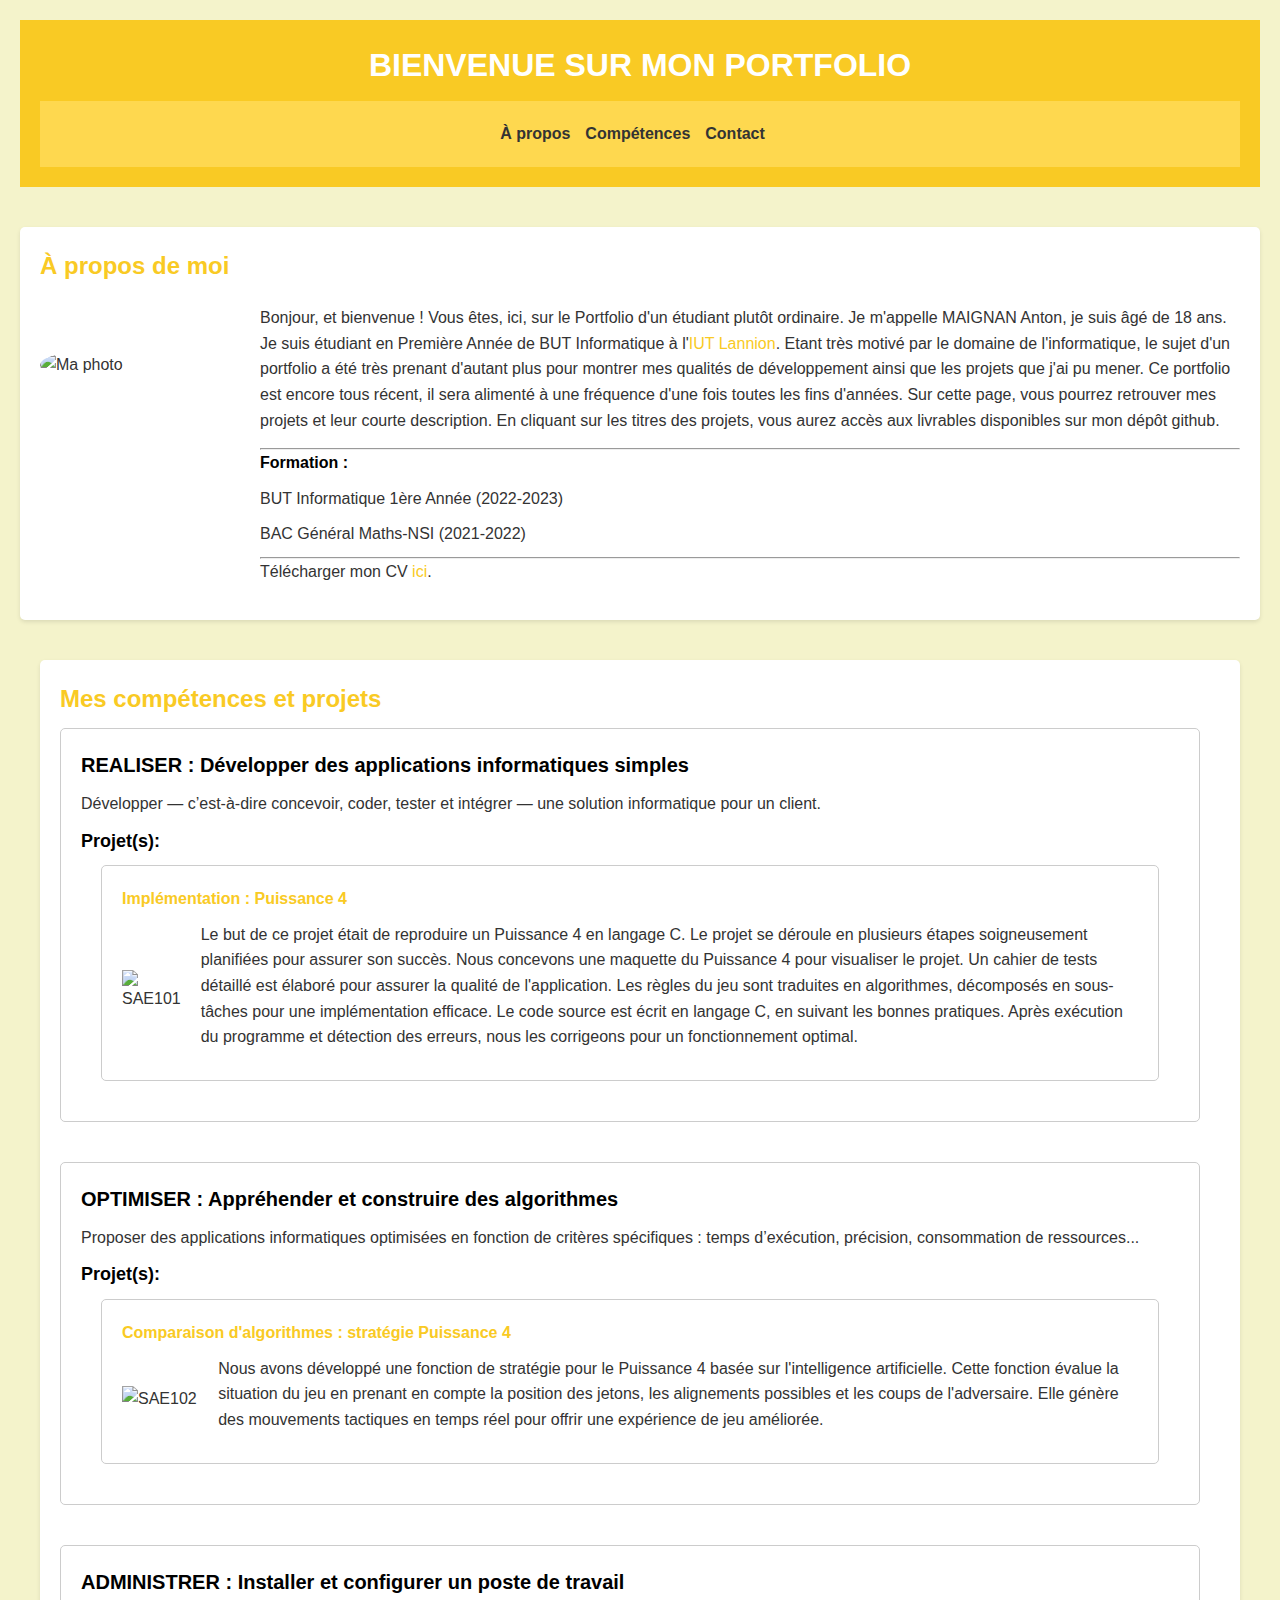
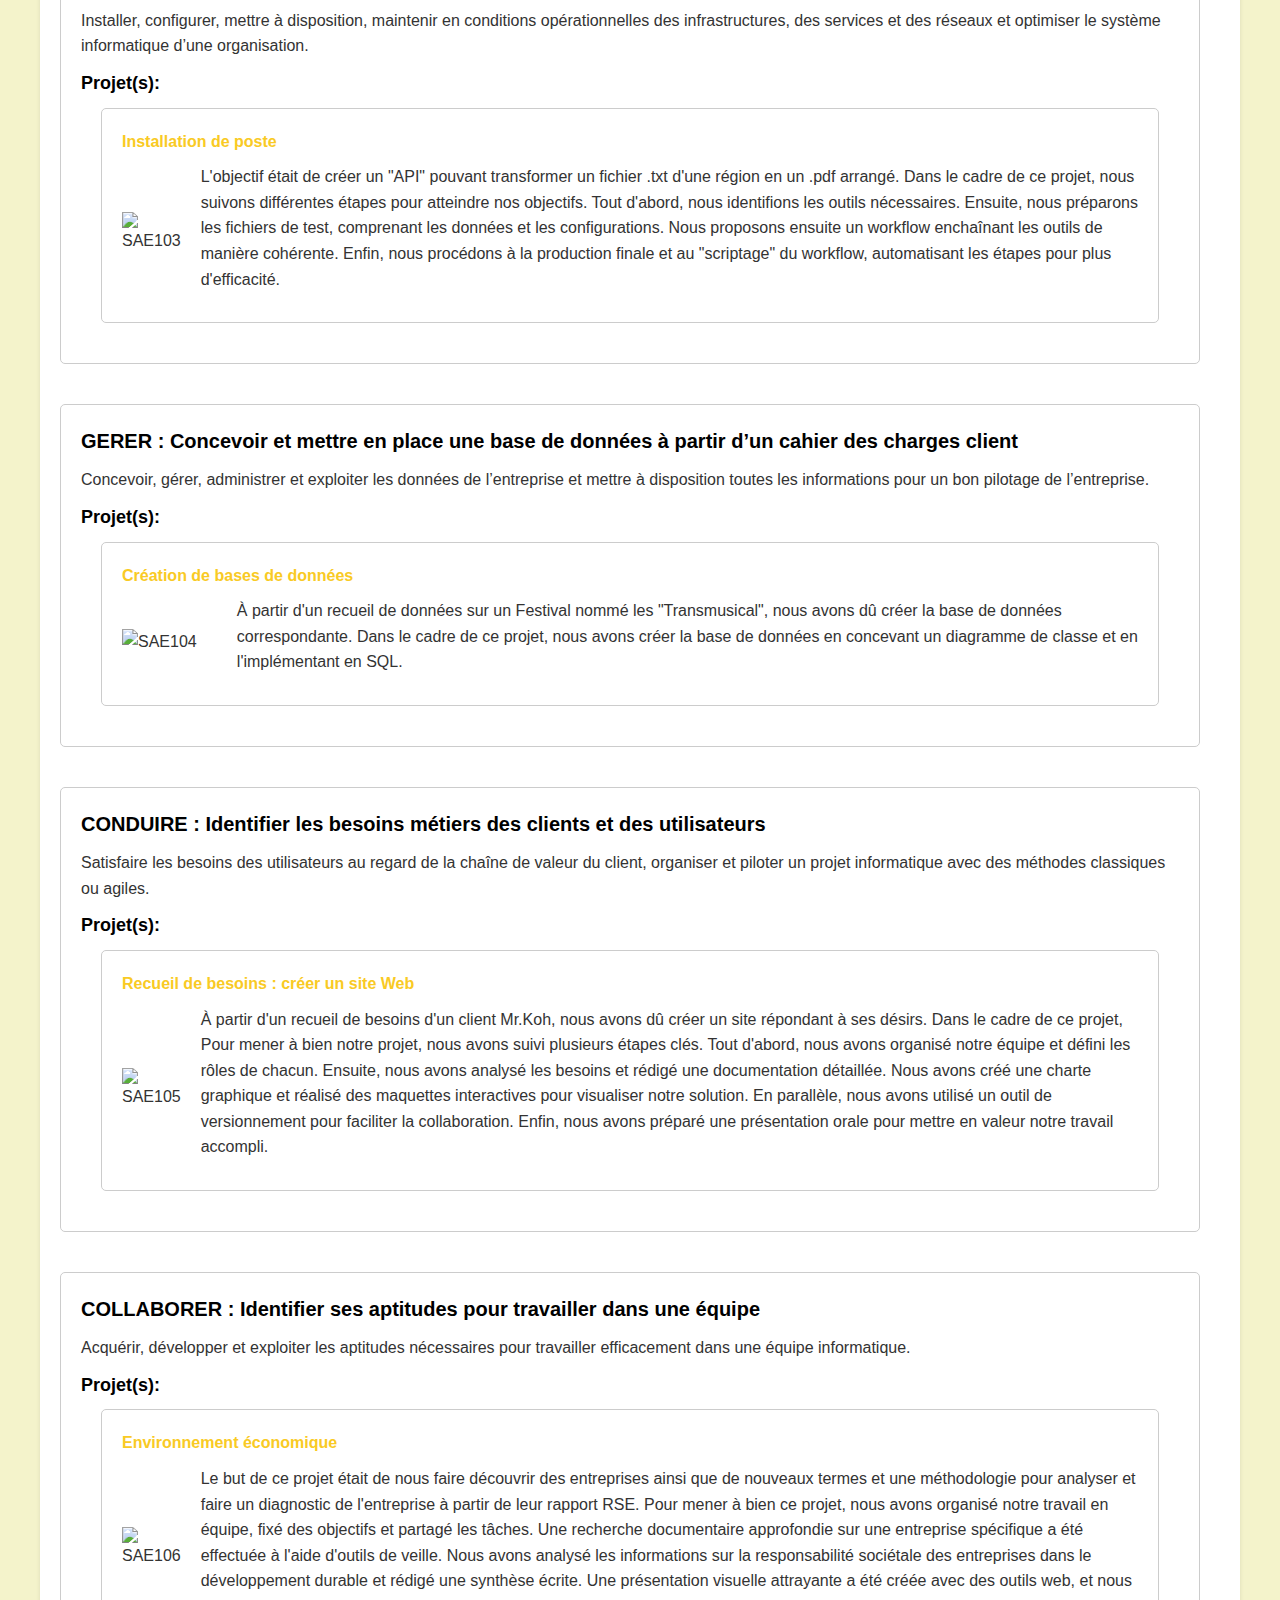
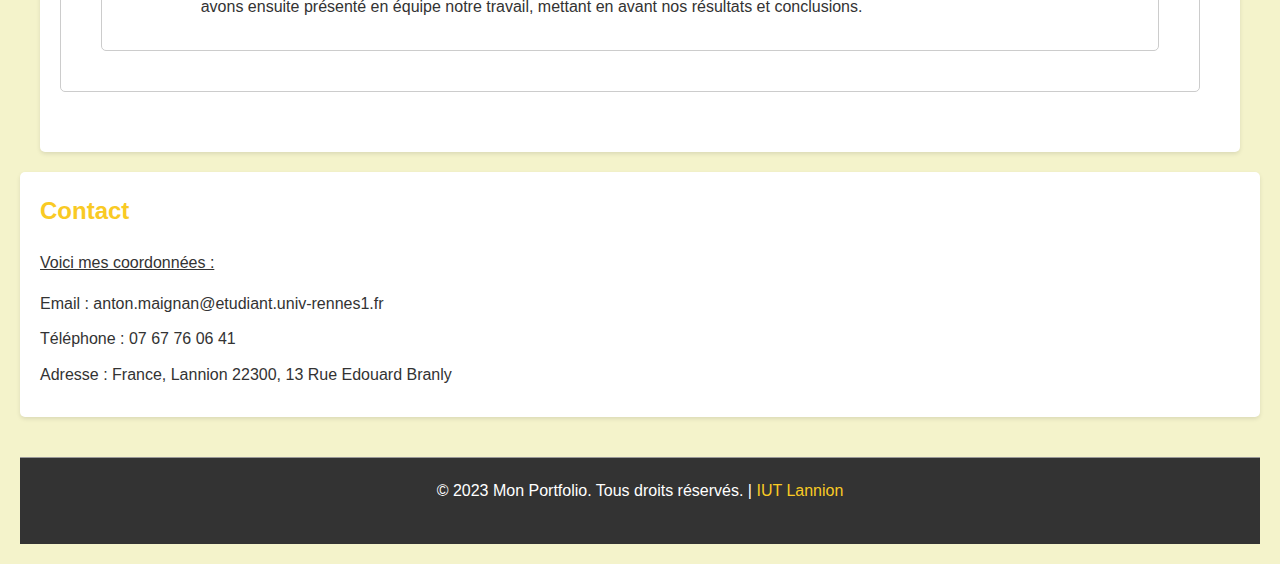
==== Portfolio/index.html @ 7ff56bfc "Update index.html" ====
<!DOCTYPE html>
<html lang="fr">
<head>
  <meta charset="UTF-8">
  <meta name="viewport" content="width=device-width, initial-scale=1.0">
  <title>PORTFOLIO : Anton MAIGNAN</title>
  <link rel="icon" type="image/png" href="img/Logo.png" />
  <link rel="stylesheet" href="css/style.css">
</head>
<body>
  <header>

        <h1>BIENVENUE SUR MON PORTFOLIO</h1>

      <nav class="menu-nav">
        <ul>
          <li><a href="#a-propos">À propos</a></li>
          <li><a href="#competences">Compétences</a></li>
          <li><a href="#contact">Contact</a></li>
        </ul>
      </nav>
      
  </header>


  <section id="a-propos">
    <h2>À propos de moi</h2>
    <div class="about-content">
      <div class="photo-container">
        <img src="img/pdp.jpeg" alt="Ma photo">
      </div>
      <div class="bio">
        <p>Bonjour, et bienvenue ! Vous êtes, ici, sur le Portfolio d'un étudiant plutôt ordinaire.
          Je m'appelle MAIGNAN Anton, je suis âgé de 18 ans. Je suis étudiant en Première Année de BUT Informatique à l'<a href="https://iut-lannion.univ-rennes.fr" target="_blank">IUT Lannion</a>.
          Etant très motivé par le domaine de l'informatique, le sujet d'un portfolio a été très prenant d'autant plus pour montrer mes qualités de développement ainsi que les projets que j'ai pu mener.
          Ce portfolio est encore tous récent, il sera alimenté à une fréquence d'une fois toutes les fins d'années.
          Sur cette page, vous pourrez retrouver mes projets et leur courte description. En cliquant sur les titres des projets, vous aurez accès aux livrables disponibles sur mon dépôt github.
        </p>
        <hr>
        <h4>Formation :</h4>
        <ul>
          <li>BUT Informatique 1ère Année (2022-2023)</li>
          <li>BAC Général Maths-NSI (2021-2022)</li>
          
        </ul>
        <hr>
        <p>Télécharger mon CV<a href="https://uniren1-my.sharepoint.com/:b:/g/personal/anton_maignan_etudiant_univ-rennes1_fr/EVHGKqcjKfJFi0RDiYq1VXYB3O_IwaNkD4w4DOqT3mDNbg?e=foWDAG" download> ici</a>.</p>
        
      </div>
    </div>
  </section>

  <section id="competences">
    <h2>Mes compétences et projets</h2>
    <ul class="competences-list">
      <li>
        <h3>REALISER : Développer des applications informatiques simples</h3>
        <p>Développer — c’est-à-dire concevoir, coder, tester et intégrer — une solution informatique pour un client.</p>
        <h4>Projet(s):</h4>
        <ul>
          <li>
            <a href="https://github.com/AntonMAIGNAN/SAE101" target="_blank"><h5>Implémentation : Puissance 4</h5></a>
            <div class="project">
              <img src="img/SAE101.jpg" alt="SAE101">
              <p>Le but de ce projet était de reproduire un Puissance 4 en langage C. Le projet se déroule en plusieurs étapes soigneusement planifiées pour assurer son succès. Nous concevons une maquette du Puissance 4 pour visualiser le projet. Un cahier de tests détaillé est élaboré pour assurer la qualité de l'application. Les règles du jeu sont traduites en algorithmes, décomposés en sous-tâches pour une implémentation efficace. Le code source est écrit en langage C, en suivant les bonnes pratiques. Après exécution du programme et détection des erreurs, nous les corrigeons pour un fonctionnement optimal.</p>
            </div>
          </li>
        </ul>
      </li>
      <li>
        <h3>OPTIMISER : Appréhender et construire des algorithmes</h3>
        <p>Proposer des applications informatiques optimisées en fonction de critères spécifiques : temps d’exécution, précision, consommation de ressources...</p>
        <h4>Projet(s):</h4>
        <ul>
          <li>
            <a href="https://github.com/AntonMAIGNAN/SAE102" target="_blank"><h5>Comparaison d'algorithmes : stratégie Puissance 4</h5></a>
            <div class="project">
              <img src="img/SAE102.jpg" alt="SAE102">
              <p>Nous avons développé une fonction de stratégie pour le Puissance 4 basée sur l'intelligence artificielle. Cette fonction évalue la situation du jeu en prenant en compte la position des jetons, les alignements possibles et les coups de l'adversaire. Elle génère des mouvements tactiques en temps réel pour offrir une expérience de jeu améliorée.</p>
            </div>
          </li>
        </ul>
      </li>
      <li>
        <h3>ADMINISTRER : Installer et configurer un poste de travail</h3>
        <p>Installer, configurer, mettre à disposition, maintenir en conditions opérationnelles des infrastructures, des services et des réseaux et optimiser le système informatique d’une organisation.</p>
        <h4>Projet(s):</h4>
        <ul>
          <li>
            <a href="https://github.com/AntonMAIGNAN/SAE103" target="_blank"><h5>Installation de poste</h5></a>
            <div class="project">
              <img src="img/SAE103.png" alt="SAE103">
              <p>L'objectif était de créer un "API" pouvant transformer un fichier .txt d'une région en un .pdf arrangé. Dans le cadre de ce projet, nous suivons différentes étapes pour atteindre nos objectifs. Tout d'abord, nous identifions les outils nécessaires. Ensuite, nous préparons les fichiers de test, comprenant les données et les configurations. Nous proposons ensuite un workflow enchaînant les outils de manière cohérente. Enfin, nous procédons à la production finale et au "scriptage" du workflow, automatisant les étapes pour plus d'efficacité.</p>

            </div>
          </li>
        </ul>
      </li>
      <li>
        <h3>GERER : Concevoir et mettre en place une base de données à partir d’un cahier des charges client</h3>
        <p>Concevoir, gérer, administrer et exploiter les données de l’entreprise et mettre à disposition toutes les informations pour un bon pilotage de l’entreprise.</p>
        <h4>Projet(s):</h4>
        <ul>
          <li>
            <a href="https://github.com/AntonMAIGNAN/SAE104" target="_blank"><h5>Création de bases de données</h5></a>
            <div class="project">
              <img src="img/SAE104.png" alt="SAE104">
              <p>À partir d'un recueil de données sur un Festival nommé les "Transmusical", nous avons dû créer la base de données correspondante. Dans le cadre de ce projet, nous avons créer la base de données en concevant un diagramme de classe et en l'implémentant en SQL.</p>

            </div>
          </li>
        </ul>
      </li>
      <li>
        <h3>CONDUIRE : Identifier les besoins métiers des clients et des utilisateurs</h3>
        <p>Satisfaire les besoins des utilisateurs au regard de la chaîne de valeur du client, organiser et piloter un projet informatique avec des méthodes classiques ou agiles.</p>
        <h4>Projet(s):</h4>
        <ul>
          <li>
            <a href="https://github.com/AntonMAIGNAN/SAE105" target="_blank"><h5>Recueil de besoins : créer un site Web</h5></a>
            
            <div class="project">
              <img src="img/SAE105.png" alt="SAE105">
              <p>À partir d'un recueil de besoins d'un client Mr.Koh, nous avons dû créer un site répondant à ses désirs. Dans le cadre de ce projet, 
                Pour mener à bien notre projet, nous avons suivi plusieurs étapes clés. Tout d'abord, nous avons organisé notre équipe et défini les rôles de chacun. Ensuite, nous avons analysé les besoins et rédigé une documentation détaillée. Nous avons créé une charte graphique et réalisé des maquettes interactives pour visualiser notre solution. En parallèle, nous avons utilisé un outil de versionnement pour faciliter la collaboration. Enfin, nous avons préparé une présentation orale pour mettre en valeur notre travail accompli.</p>
            </div>
          </li>
        </ul>
      </li>
      <li>
        <h3>COLLABORER : Identifier ses aptitudes pour travailler dans une équipe</h3>
        <p>Acquérir, développer et exploiter les aptitudes nécessaires pour travailler efficacement dans une équipe informatique.</p>
        <h4>Projet(s):</h4>
        <ul>
          <li>
            <a href="https://github.com/AntonMAIGNAN/SAE106" target="_blank"><h5>Environnement économique</h5></a>
            <div class="project">
              <img src="img/SAE106.jpg" alt="SAE106">
              <p>Le but de ce projet était de nous faire découvrir des entreprises ainsi que de nouveaux termes et une méthodologie pour analyser et faire un diagnostic de l'entreprise à partir de leur rapport RSE. Pour mener à bien ce projet, nous avons organisé notre travail en équipe, fixé des objectifs et partagé les tâches. Une recherche documentaire approfondie sur une entreprise spécifique a été effectuée à l'aide d'outils de veille. Nous avons analysé les informations sur la responsabilité sociétale des entreprises dans le développement durable et rédigé une synthèse écrite. Une présentation visuelle attrayante a été créée avec des outils web, et nous avons ensuite présenté en équipe notre travail, mettant en avant nos résultats et conclusions.</p>
            </div>
          </li>
        </ul>
      </li>
    </ul>
  </section>
  
  <section id="contact">
    <h2>Contact</h2>
    <p><u>Voici mes coordonnées :</u></p>
  <ul>
    <li>Email : anton.maignan@etudiant.univ-rennes1.fr</li>
    <li>Téléphone : 07 67 76 06 41</li>
    <li>Adresse : France, Lannion 22300, 13 Rue Edouard Branly</li>
  </ul>
  </section>

  <footer>
    <p>© 2023 Mon Portfolio. Tous droits réservés. | <a href="https://iut-lannion.univ-rennes.fr" target="_blank">IUT Lannion</a></p>
  </footer>
</body>
</html>
---- Portfolio/css/style.css ----
/* Réinitialisation des styles par défaut */
* {
  margin: 0;
  padding: 0;
  box-sizing: border-box;
  font-family: 'Arial';
}

/* Styles généraux */
body {
  font-family: 'Arial';
  line-height: 1.6;
  color: #333;
  padding: 20px;
}

h1{
  color: #ffffff;
  font-weight: bolder;
  font-family: 'Arial';
}

body{
  background-color: #f4f3cb;
}

.container {
  max-width: 800px;
  margin: 0 auto;
}

h1, h2, h3, h4, h5 {
  margin-bottom: 10px;
}

p {
  margin-bottom: 20px;
}

ul {
  list-style-type: none;
}

/* Header */
header {
  text-align: center;
  margin-bottom: 40px;
  background-color: #f9ca24;
  padding: 20px;
  color: #fff;
}

/* Navigation */
.menu-nav {
  background-color: #fed84f; /* Couleur de fond pour le menu de navigation */
  padding: 20px;
  color: #fff;
}

.menu-nav ul {
  display: flex;
  justify-content: center;
}

.menu-nav ul li {
  margin-right: 15px;
}

.menu-nav ul li a {
  text-decoration: none;
  color: #333;
  font-weight: bold;
}

.menu-nav ul li a:hover {
  color: #f1f1f1;
}

/* Sections */
section {
  margin-bottom: 40px;
  background-color: #fff;
  padding: 20px;
  border-radius: 5px;
  box-shadow: 0 2px 4px rgba(0, 0, 0, 0.1);
}

section h2 {
  font-size: 24px;
  margin-bottom: 20px;
  color: #f9ca24;
}

section h3 {
  margin-bottom: 10px;
}

section p {
  margin-bottom: 15px;
}

section ul {
  margin-top: 10px;
}

section ul li {
  margin-bottom: 10px;
}

section h4 {
  margin-bottom: 5px;
}

section h5 {
  margin-bottom: 3px;
}

/* Styles pour la section Compétences */
#competences {
  margin: 20px;
}

#competences h2 {
  font-size: 24px;
  margin-bottom: 10px;
}

.competences-list {
  list-style-type: none;
  padding: 0;
  display: flex;
  flex-direction: column;
}

.competences-list li {
  margin-bottom: 40px;
  border: 1px solid #ccc;
  padding: 20px;
  border-radius: 5px;
  margin-right: 20px;
}

.competences-list h3 {
  font-size: 20px;
  margin-bottom: 10px;
}

.competences-list p {
  margin-bottom: 10px;
}

.competences-list h4 {
  font-size: 18px;
  margin-bottom: 10px;
}

.competences-list ul {
  list-style-type: none;
  padding: 0;
  margin-left: 20px;
}

.competences-list ul li {
  margin-bottom: 20px;
}

.competences-list h5 {
  font-size: 16px;
  margin-bottom: 10px;
}

.project {
  display: flex;
  align-items: center;
  margin-top: 10px;
}

.project img {
  width: 200px;
  margin-right: 20px;
}

.project p {
  margin-bottom: 10px;
}

.about-content {
  display: flex;
  align-items: center;
}

.photo-container {
  flex-shrink: 0;
  width: 200px;
  height: 200px;
  margin-right: 20px;
}

.photo-container img {
  width: 100%;
  height: 100%;
  object-fit: cover;
  border-radius: 50%;
}

.bio {
  flex-grow: 1;
}

/* Footer */
footer {
  text-align: center;
  margin-top: 40px;
  padding-bottom: 20px;
  padding-top: 20px;
  border-top: 1px solid #999;
  background-color: #333;
  color: #fff;
}

footer a {
  color: #f9ca24;
}

footer a:hover {
  color: #fff;
}

#a-propos a{
  color: #f9ca24;
  text-decoration: none;
}

#a-propos a:hover {
  color: #000000;
}

/* Couleurs vives */
 h2, h3, h4{
  color: #000000;
}

a {
  color: #f9ca24;
  text-decoration: none;
}

a:hover{
  color:#333
}
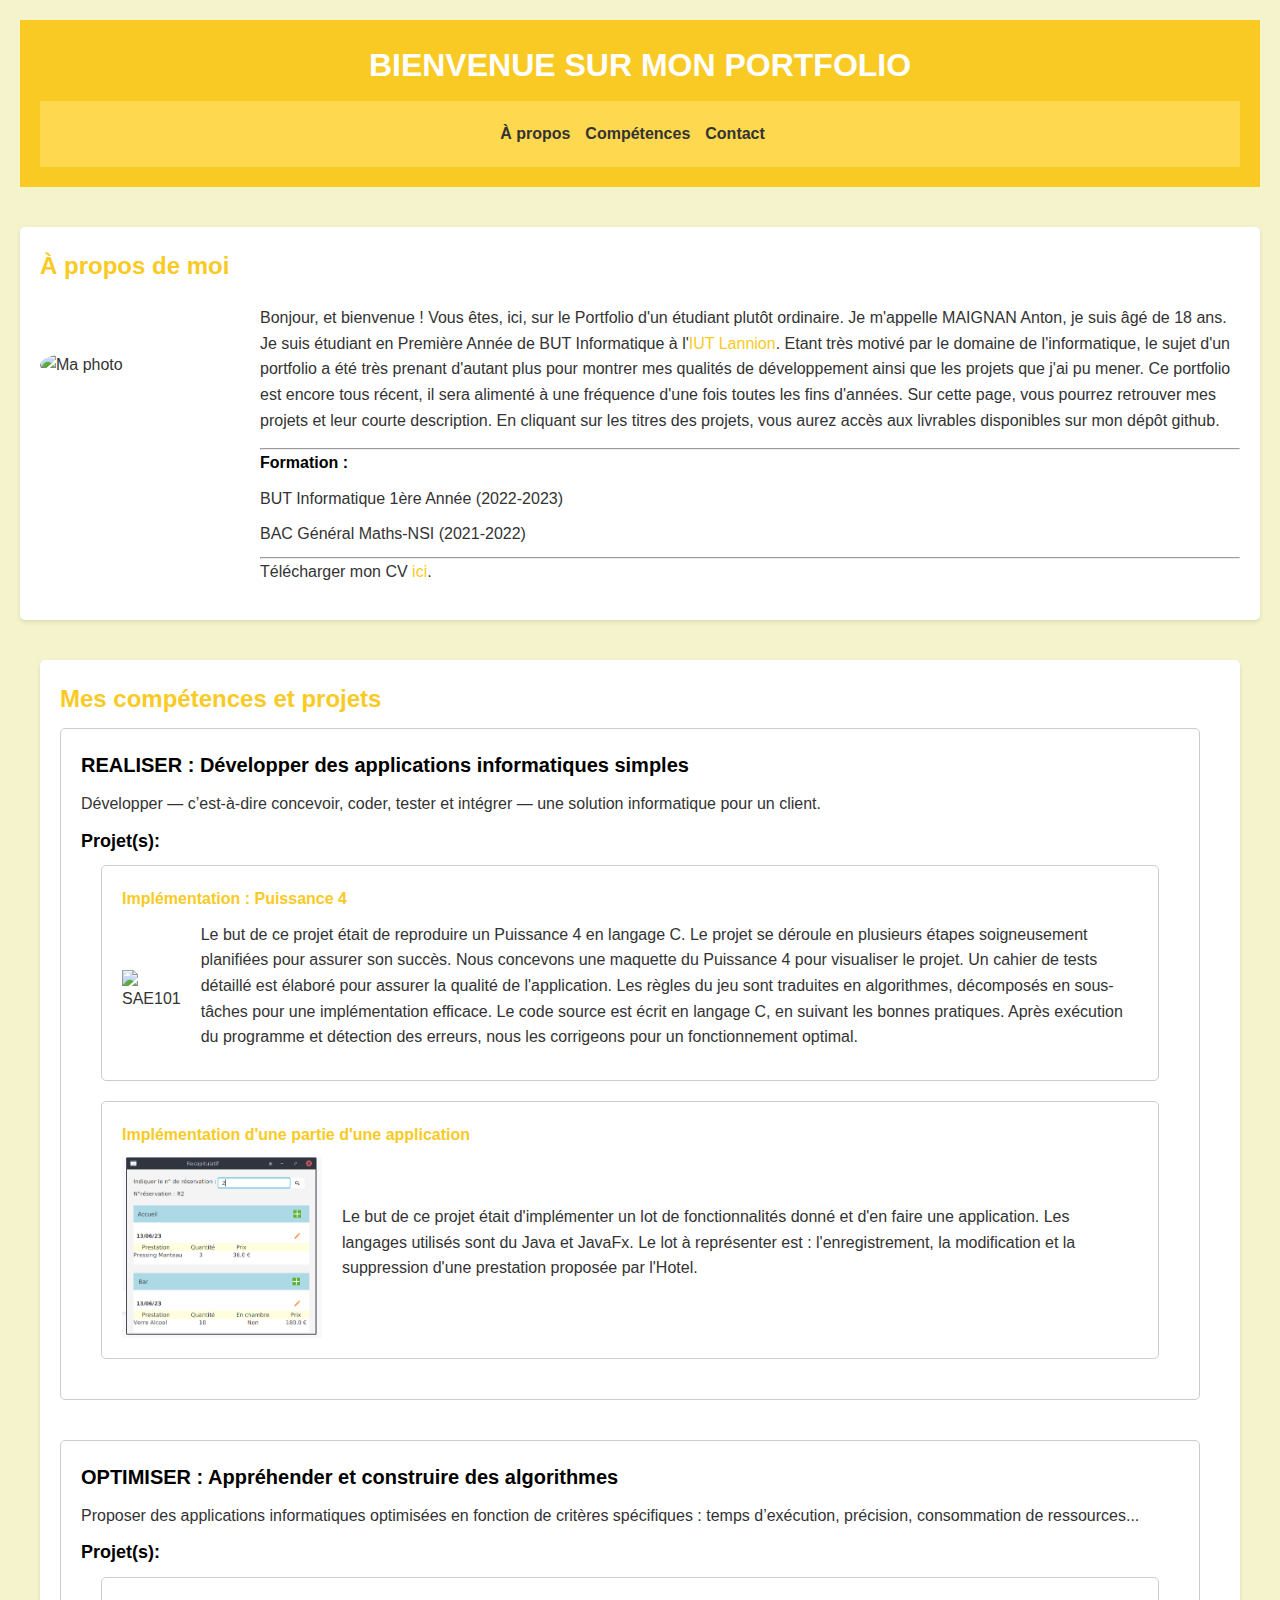
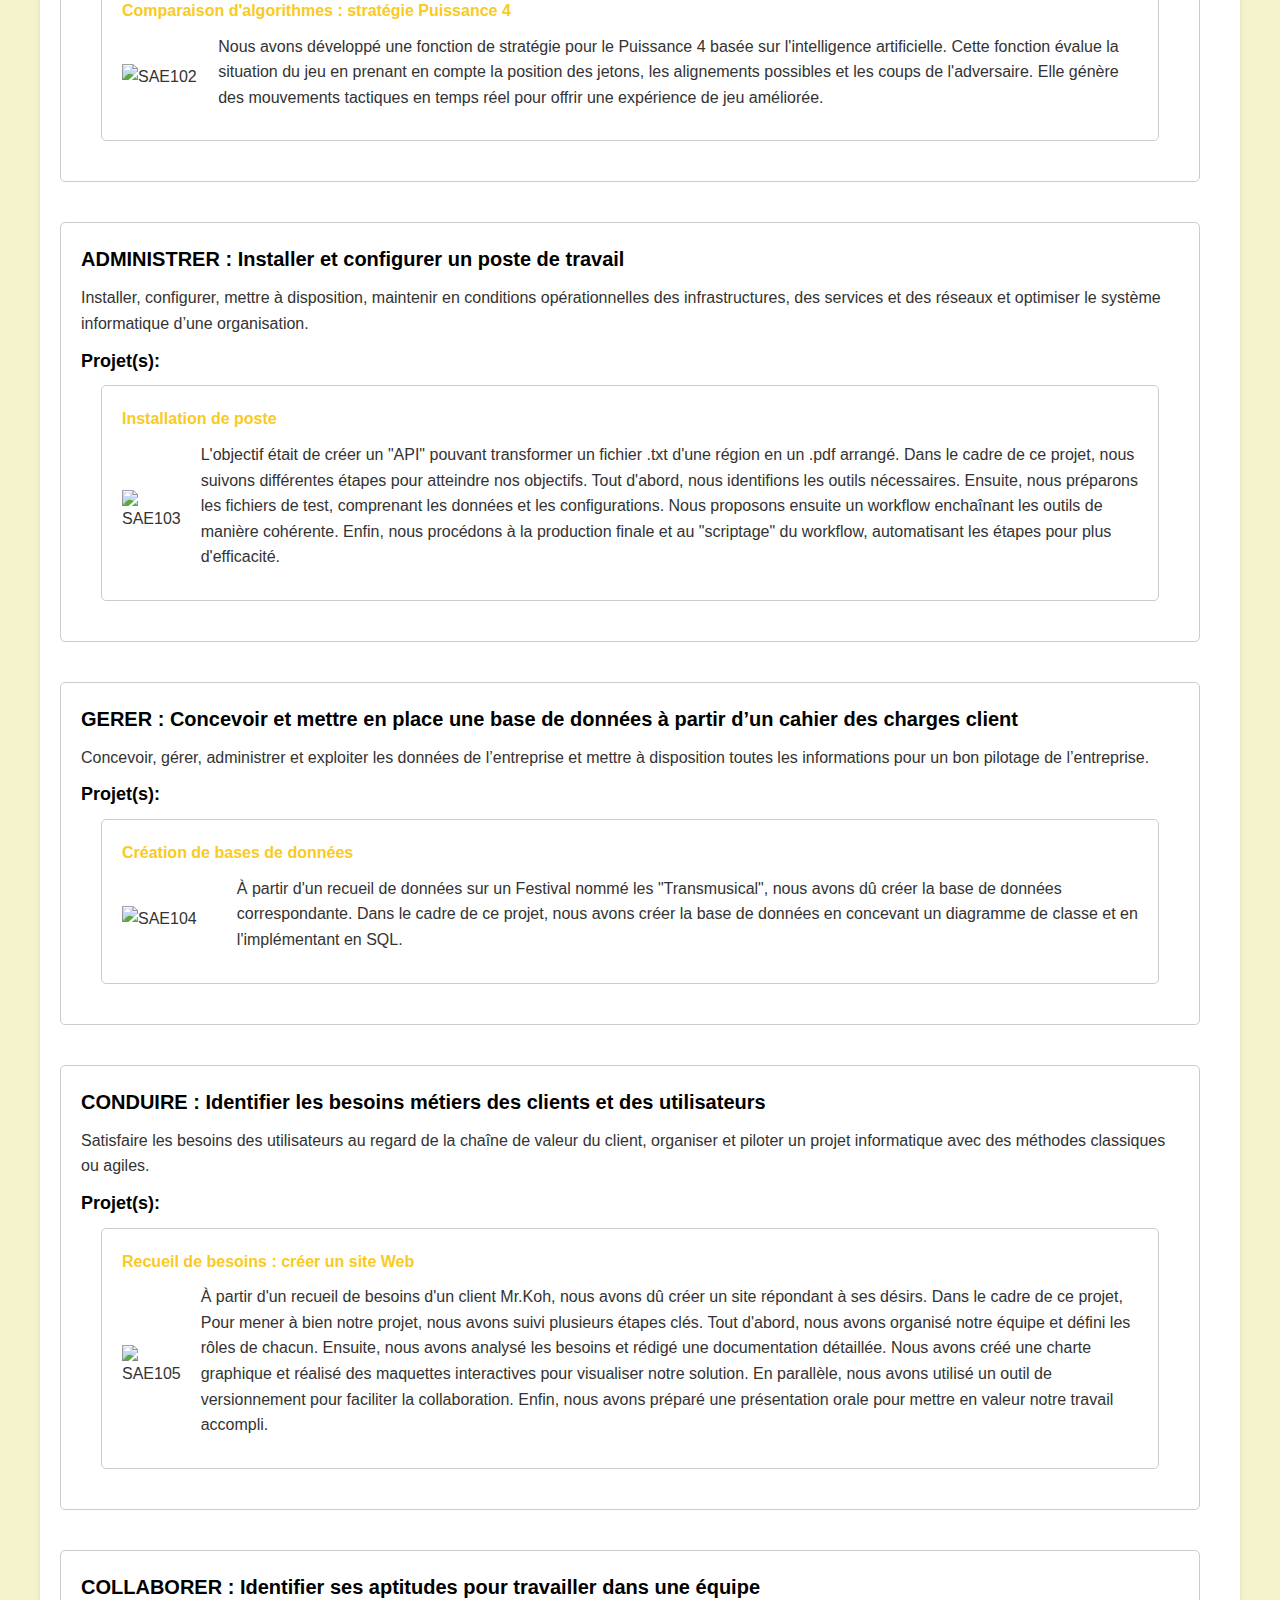
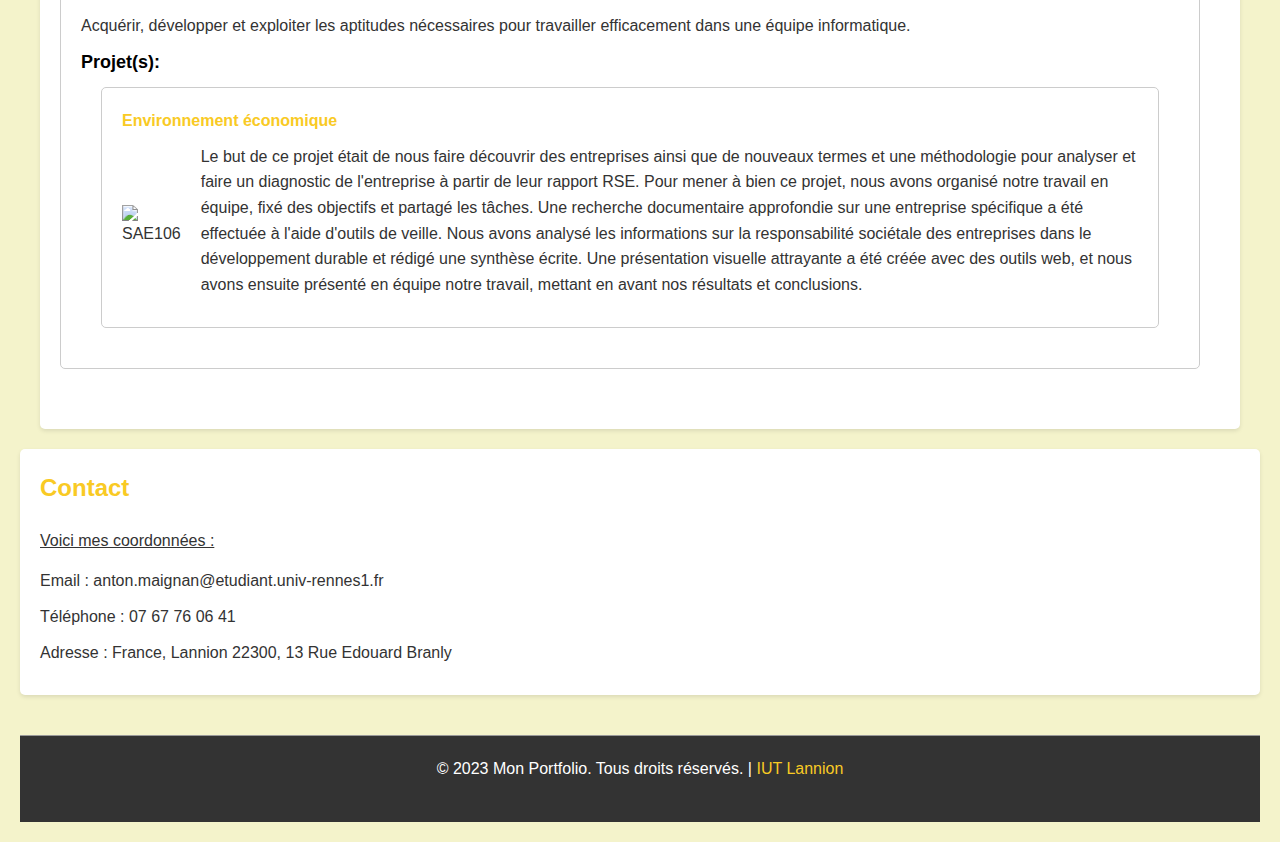
==== commit 3bacbe10: "Update index.html" ====
--- a/Portfolio/index.html
+++ b/Portfolio/index.html
@@ -41,7 +41,6 @@
         <ul>
           <li>BUT Informatique 1ère Année (2022-2023)</li>
           <li>BAC Général Maths-NSI (2021-2022)</li>
-          
         </ul>
         <hr>
         <p>Télécharger mon CV<a href="https://uniren1-my.sharepoint.com/:b:/g/personal/anton_maignan_etudiant_univ-rennes1_fr/EVHGKqcjKfJFi0RDiYq1VXYB3O_IwaNkD4w4DOqT3mDNbg?e=foWDAG" download> ici</a>.</p>
@@ -63,6 +62,13 @@
             <div class="project">
               <img src="img/SAE101.jpg" alt="SAE101">
               <p>Le but de ce projet était de reproduire un Puissance 4 en langage C. Le projet se déroule en plusieurs étapes soigneusement planifiées pour assurer son succès. Nous concevons une maquette du Puissance 4 pour visualiser le projet. Un cahier de tests détaillé est élaboré pour assurer la qualité de l'application. Les règles du jeu sont traduites en algorithmes, décomposés en sous-tâches pour une implémentation efficace. Le code source est écrit en langage C, en suivant les bonnes pratiques. Après exécution du programme et détection des erreurs, nous les corrigeons pour un fonctionnement optimal.</p>
+            </div>
+          </li>
+          <li>
+            <a href="https://github.com/AntonMAIGNAN/SAE201" target="_blank"><h5>Implémentation d'une partie d'une application</h5></a>
+            <div class="project">
+              <img src="img/SAE201.png" alt="SAE201">
+              <p>Le but de ce projet était d'implémenter un lot de fonctionnalités donné et d'en faire une application. Les langages utilisés sont du Java et JavaFx. Le lot à représenter est : l'enregistrement, la modification et la suppression d'une prestation proposée par l'Hotel.</p>
             </div>
           </li>
         </ul>
